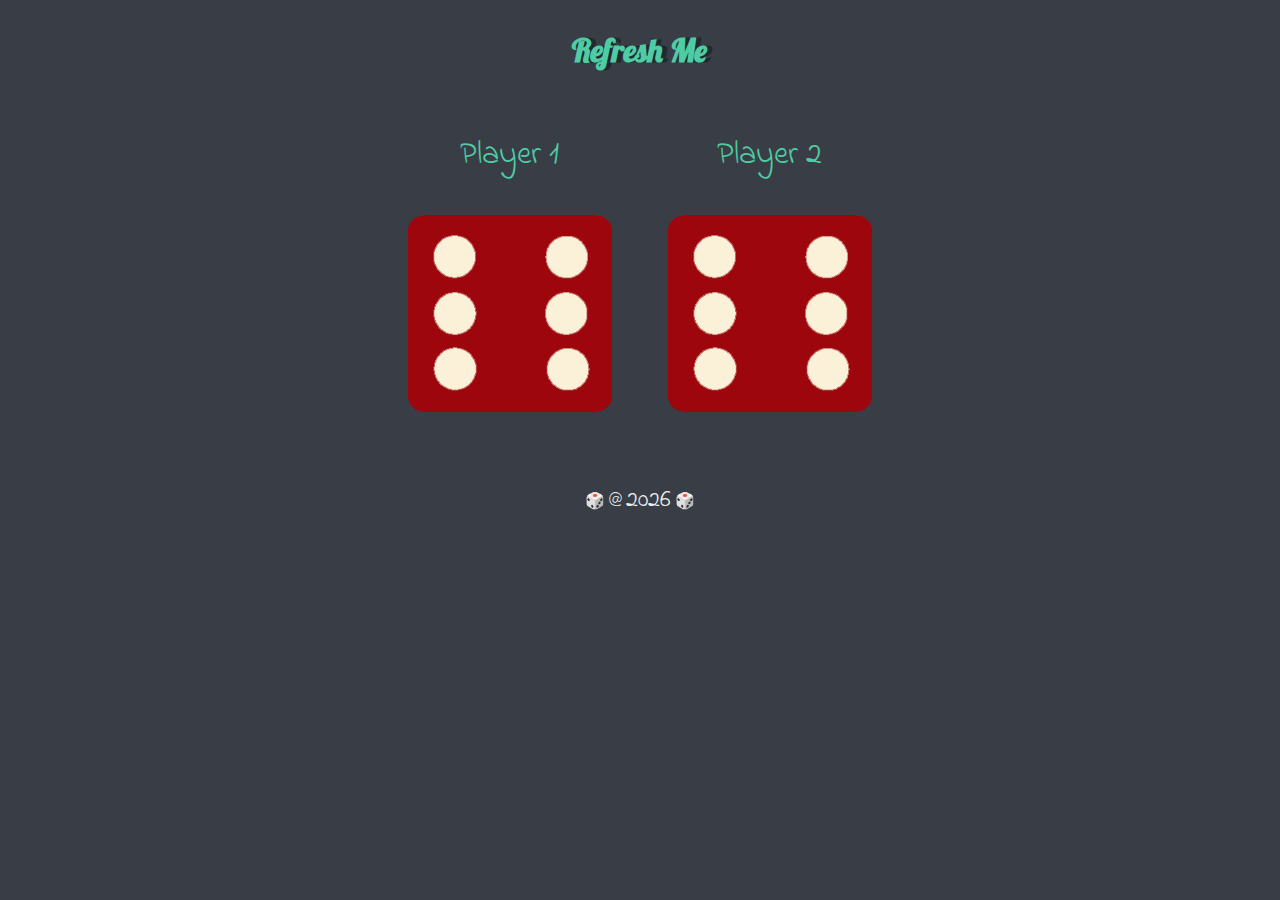
==== Webpage- Dicee/index.html @ 850392c2 "Add files via upload" ====
<!DOCTYPE html>
<html lang="en" dir="ltr">
  <head>
    <meta charset="utf-8">
    <title>Dicee</title>
    <link rel="stylesheet" href="styles.css">
    <link href="https://fonts.googleapis.com/css?family=Indie+Flower|Lobster" rel="stylesheet">

  </head>
  <body>

    <div class="container">
      <h1>Refresh Me</h1>      
      <div class="dice">
        <p>Player 1 <span class="p1"></span></p>
        <img class="img1" src="images/dice6.png">
      </div>
      <div class="dice">
        <p>Player 2 <span class="p2"></span></p>
        <img class="img2" src="images/dice6.png">
      </div>

    </div>

    <footer class="footer"> 
      🎲 @ <span></span> 🎲 
    </footer>
    <script src="script.js" ></script>
  </body>  
</html>
---- Webpage- Dicee/styles.css ----
.container {
  width: 70%;
  margin: auto;
  text-align: center;
}

.dice {
  text-align: center;
  display: inline-block;

}

body {
  background-color: #393E46;
}

h1 {
  margin: 30px;
  font-family: 'Lobster', cursive;
  text-shadow: 5px 0 #232931;
  font-size: 2rem;
  color: #4ECCA3;
  cursor: pointer;
}
h1:hover {
  margin: 30px;
  font-family: 'Lobster', cursive;
  text-shadow: 5px 0 #232931;
  font-size: 2.2rem;
  color: #4ECCA3;
  cursor: pointer;
}

p {
  font-size: 2rem;
  color: #4ECCA3;
  font-family: 'Indie Flower', cursive;
}

img {
  width: 80%;
}

.win{
  color: white;
}
.loss{
  color: red;
}
.draw{
  color: yellowgreen;
}
footer {
  margin-top: 5%;
  color: #EEEEEE;
  text-align: center;
  font-family: 'Indie Flower', cursive;

}


 /* @media for ipad device */
 @media (min-width:1008px) and (max-width:1024px){
  .img1,.img2{
    width:80%;
  }
}

  /* @media for medium device */
@media (max-width:1007px) and (min-width:641px){
  .img1, .img2 {
    width:60%;
  }
  p{
    margin: 16px 0;
  }
  h1 {
    margin: 20px;   
    font-size: 1.5rem;
  } 
}
  /* @media for small device */
@media  (max-width:640px){
  .img1, .img2 {
    width:40%;
  }
  p{
    margin: 16px 0;
  }
  h1 {
    margin: 20px;   
    font-size: 1.5rem;
  } 
}
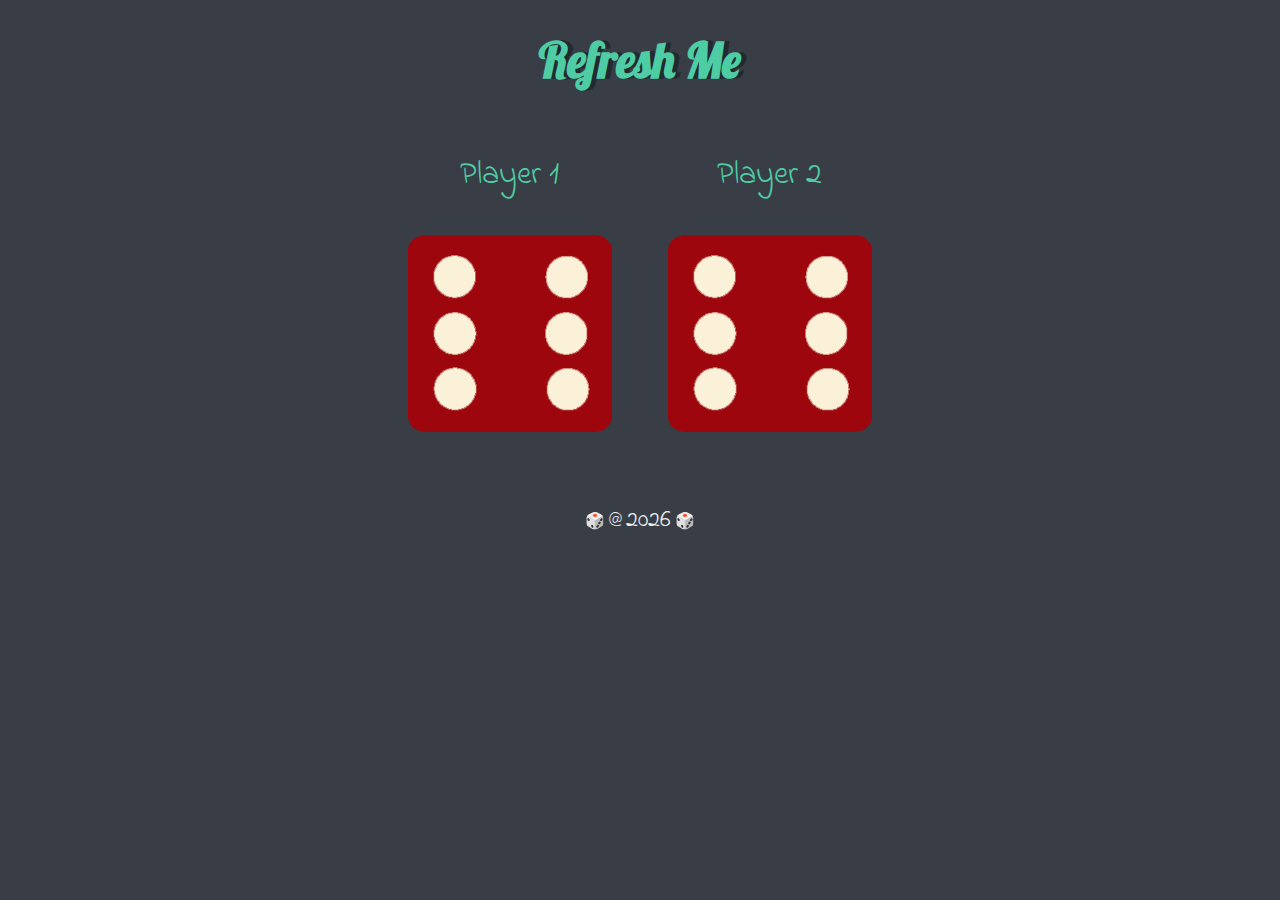
==== commit fd2a459f: "added jquery" ====
--- a/Webpage- Dicee/index.html
+++ b/Webpage- Dicee/index.html
@@ -2,10 +2,11 @@
 <html lang="en" dir="ltr">
   <head>
     <meta charset="utf-8">
+    <meta name="viewport" content="width=device-width, initial-scale=1" />
     <title>Dicee</title>
     <link rel="stylesheet" href="styles.css">
     <link href="https://fonts.googleapis.com/css?family=Indie+Flower|Lobster" rel="stylesheet">
-
+<script src="https://ajax.googleapis.com/ajax/libs/jquery/3.5.1/jquery.min.js"></script>
   </head>
   <body>
 
--- a/Webpage- Dicee/styles.css
+++ b/Webpage- Dicee/styles.css
@@ -18,18 +18,11 @@
   margin: 30px;
   font-family: 'Lobster', cursive;
   text-shadow: 5px 0 #232931;
-  font-size: 2rem;
+  font-size: 3rem;
   color: #4ECCA3;
   cursor: pointer;
 }
-h1:hover {
-  margin: 30px;
-  font-family: 'Lobster', cursive;
-  text-shadow: 5px 0 #232931;
-  font-size: 2.2rem;
-  color: #4ECCA3;
-  cursor: pointer;
-}
+
 
 p {
   font-size: 2rem;
@@ -58,37 +51,16 @@
 
 }
 
-
- /* @media for ipad device */
- @media (min-width:1008px) and (max-width:1024px){
-  .img1,.img2{
-    width:80%;
-  }
-}
-
-  /* @media for medium device */
-@media (max-width:1007px) and (min-width:641px){
-  .img1, .img2 {
-    width:60%;
+ /* @media for small device */
+@media  (max-width:640px){  
+  img{
+    width:70%;
   }
   p{
-    margin: 16px 0;
+    margin: 0;
   }
   h1 {
-    margin: 20px;   
-    font-size: 1.5rem;
+    margin: 10px;     
+    font-size: 2rem;  
   } 
 }
-  /* @media for small device */
-@media  (max-width:640px){
-  .img1, .img2 {
-    width:40%;
-  }
-  p{
-    margin: 16px 0;
-  }
-  h1 {
-    margin: 20px;   
-    font-size: 1.5rem;
-  } 
-}